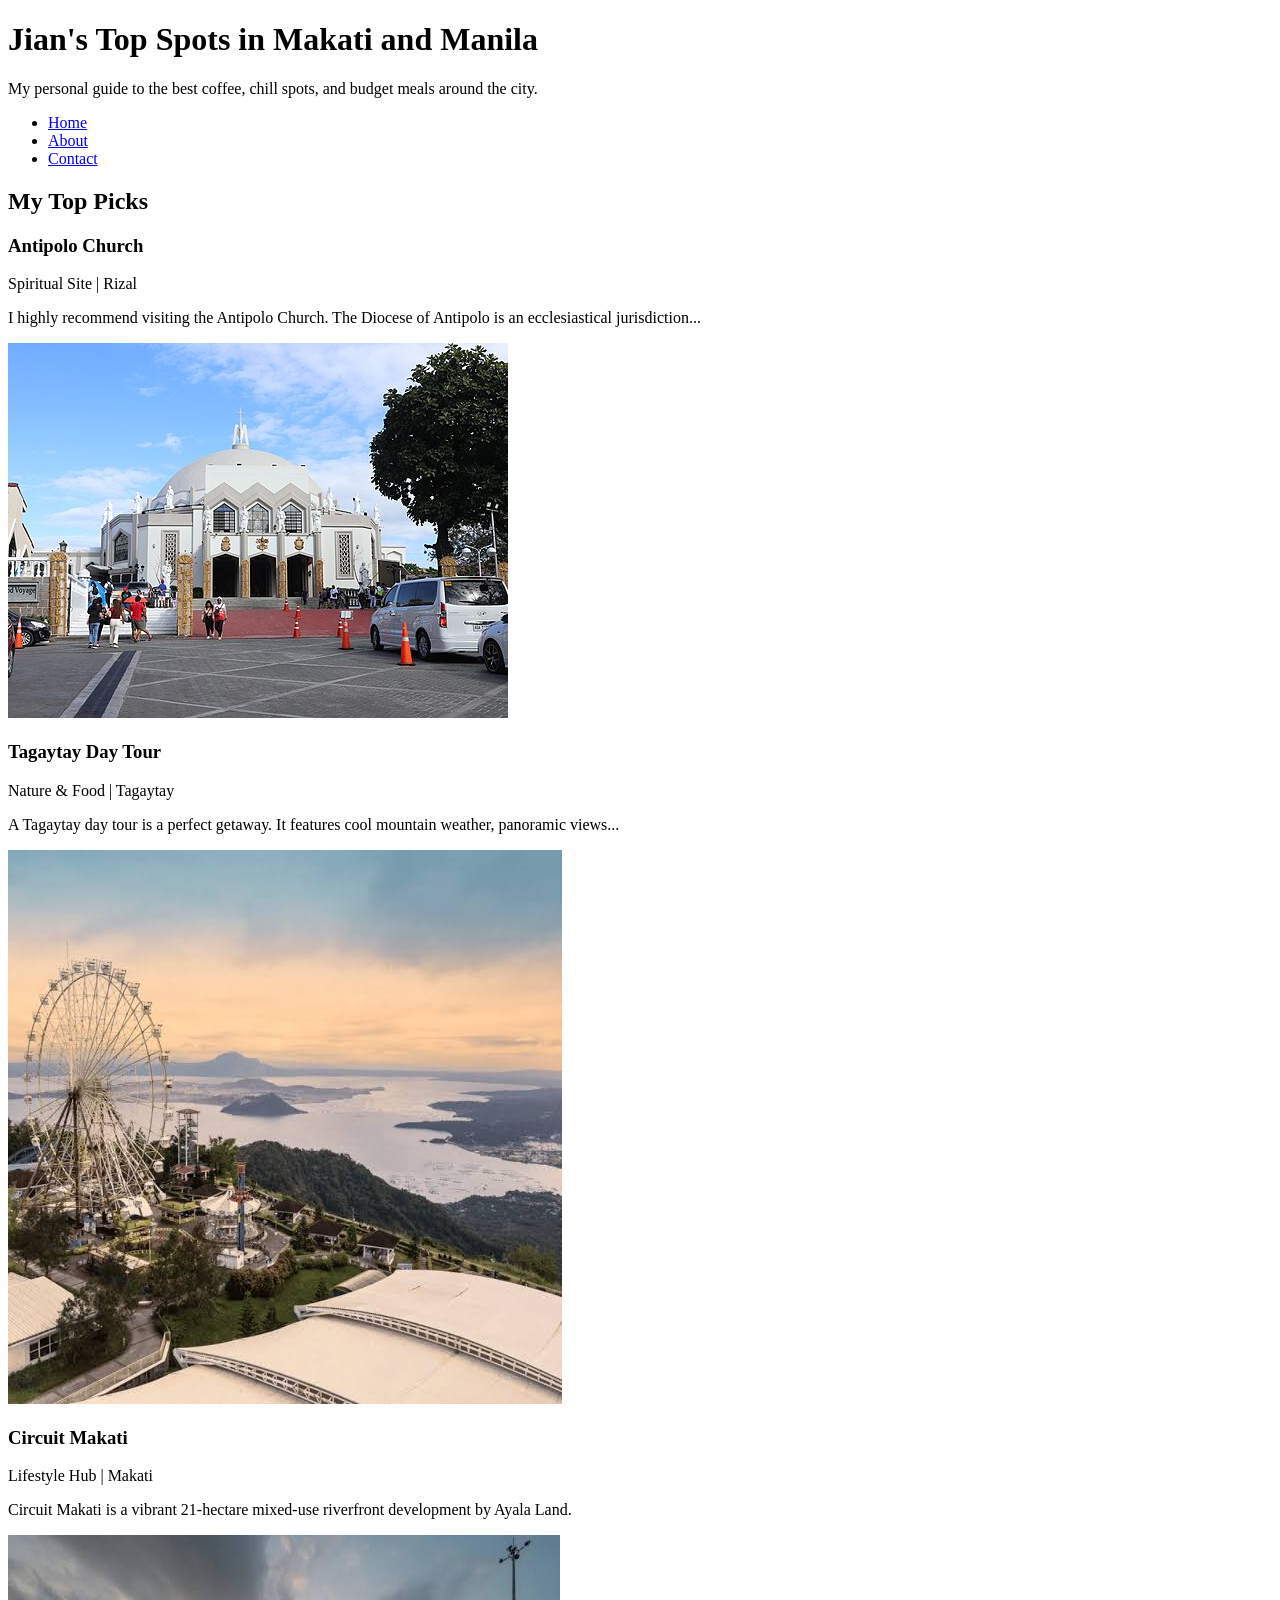
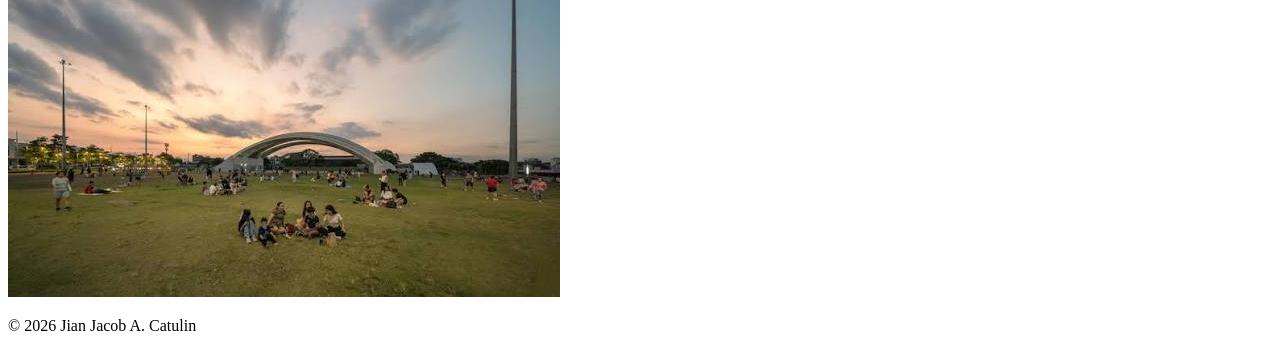
==== index.html @ 9866cf8b "Split guide into multiple pages" ====
<!DOCTYPE html>
<html lang="en">
<head>
    <meta charset="UTF-8">
    <meta name="viewport" content="width=device-width, initial-scale=1.0">
    <title>Jian's City Spots</title>
</head>
<body>

    <header>
        <h1>Jian's Top Spots in Makati and Manila</h1>
        <p>My personal guide to the best coffee, chill spots, and budget meals around the city.</p>
        <nav>
            <ul>
                <li><a href="index.html">Home</a></li>
                <li><a href="about.html">About</a></li>
                <li><a href="contact.html">Contact</a></li>
            </ul>
        </nav>
    </header>

    <main>
        <section>
            <h2>My Top Picks</h2>
            
            <article>
                <h3>Antipolo Church</h3>
                <p>Spiritual Site | Rizal</p>
                <p>I highly recommend visiting the Antipolo Church. The Diocese of Antipolo is an ecclesiastical jurisdiction...</p>
                <img src="antipolo.jpg" alt="The beautiful architecture of Antipolo Church">
            </article>

            <article>
                <h3>Tagaytay Day Tour</h3>
                <p>Nature & Food | Tagaytay</p>
                <p>A Tagaytay day tour is a perfect getaway. It features cool mountain weather, panoramic views...</p>
                <img src="tagaytay.jpg" alt="A panoramic view of Taal Lake in Tagaytay">
            </article>

            <article>
                <h3>Circuit Makati</h3>
                <p>Lifestyle Hub | Makati</p>
                <p>Circuit Makati is a vibrant 21-hectare mixed-use riverfront development by Ayala Land.</p>
                <img src="circuit.jpg" alt="Circuit Makati">
            </article>
        </section>
    </main>

    <footer>
        <p>&copy; 2026 Jian Jacob A. Catulin</p>
    </footer>

</body>
</html>
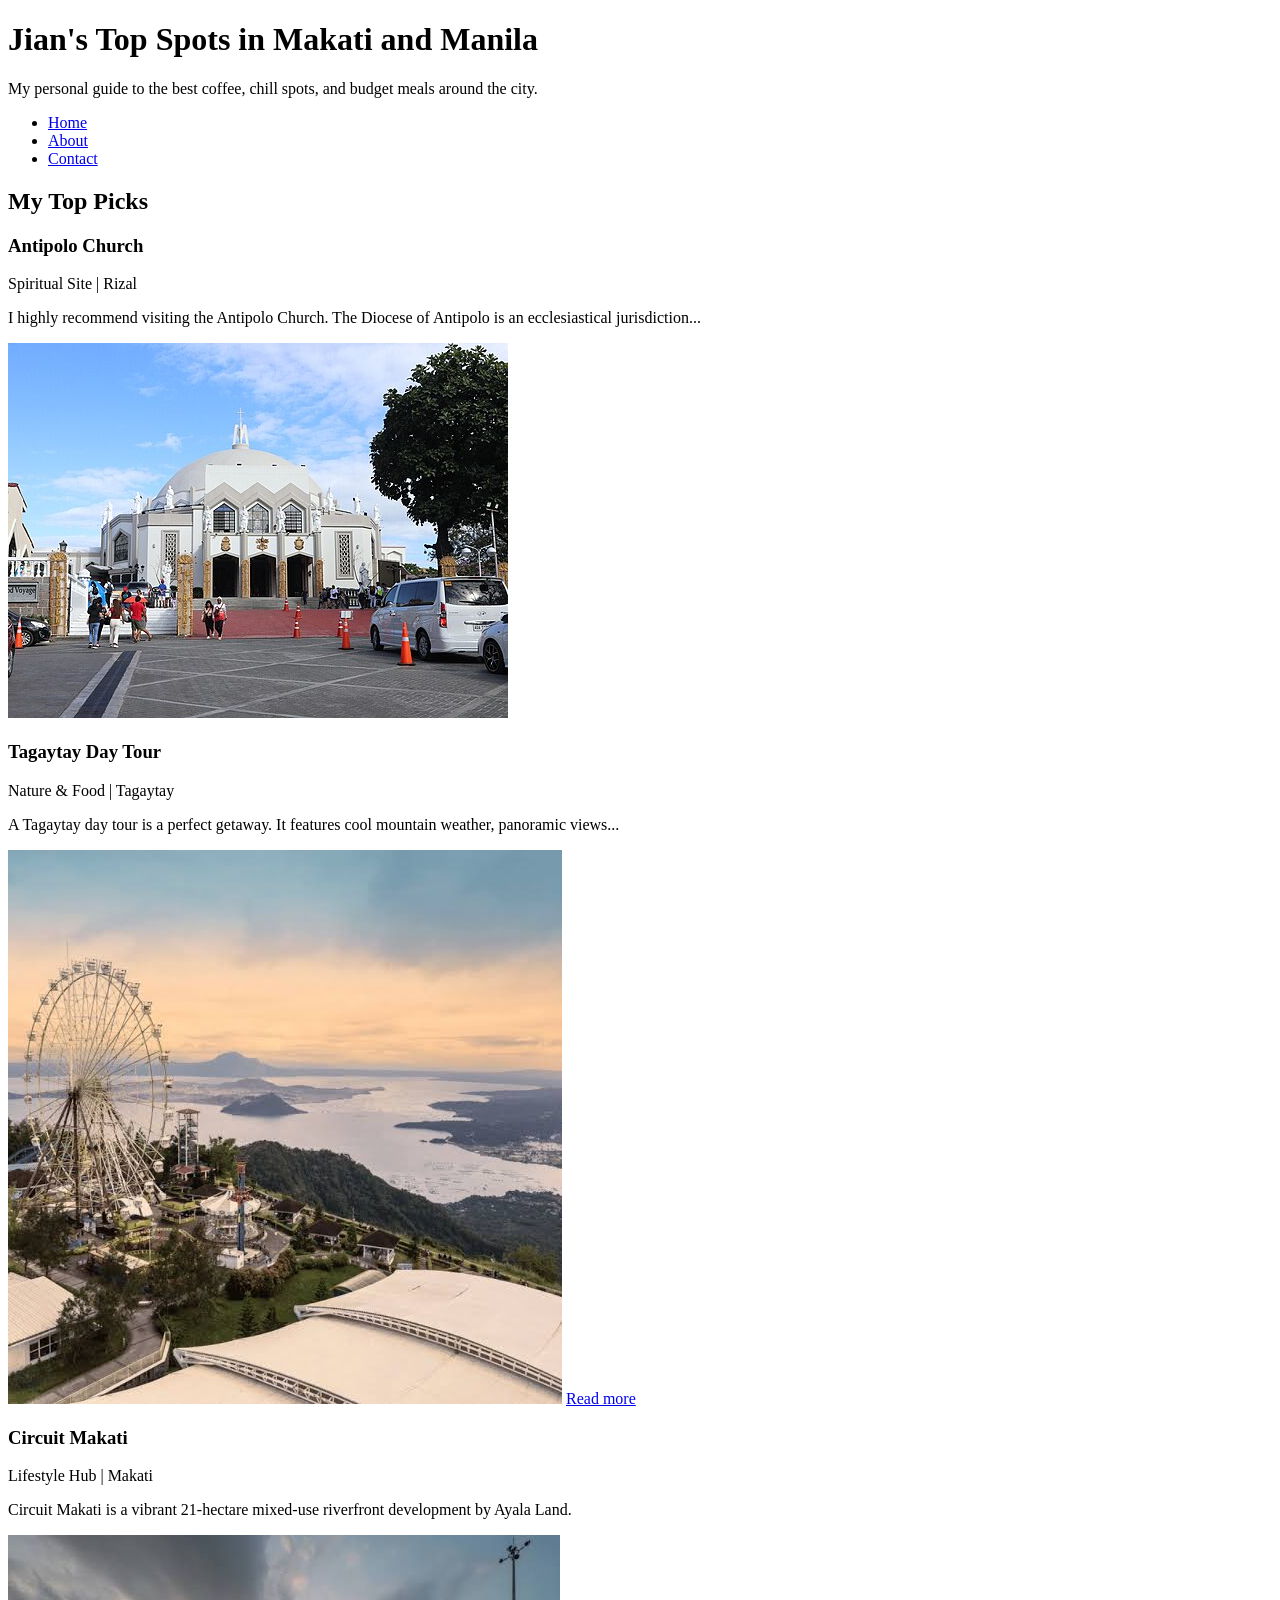
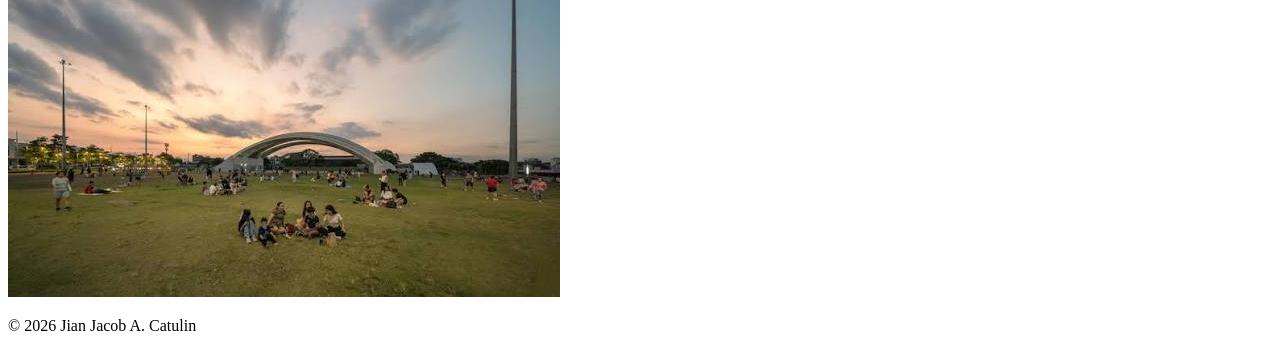
==== commit d6732b7b: "Added Tagaytay detail page" ====
--- a/index.html
+++ b/index.html
@@ -30,12 +30,13 @@
                 <img src="antipolo.jpg" alt="The beautiful architecture of Antipolo Church">
             </article>
 
-            <article>
-                <h3>Tagaytay Day Tour</h3>
-                <p>Nature & Food | Tagaytay</p>
-                <p>A Tagaytay day tour is a perfect getaway. It features cool mountain weather, panoramic views...</p>
-                <img src="tagaytay.jpg" alt="A panoramic view of Taal Lake in Tagaytay">
-            </article>
+           <article>
+    <h3>Tagaytay Day Tour</h3>
+    <p>Nature & Food | Tagaytay</p>
+    <p>A Tagaytay day tour is a perfect getaway. It features cool mountain weather, panoramic views...</p>
+    <img src="tagaytay.jpg" alt="A panoramic view of Taal Lake in Tagaytay">
+    <a href="places/tagaytay-day-tour.html">Read more</a>
+</article>
 
             <article>
                 <h3>Circuit Makati</h3>
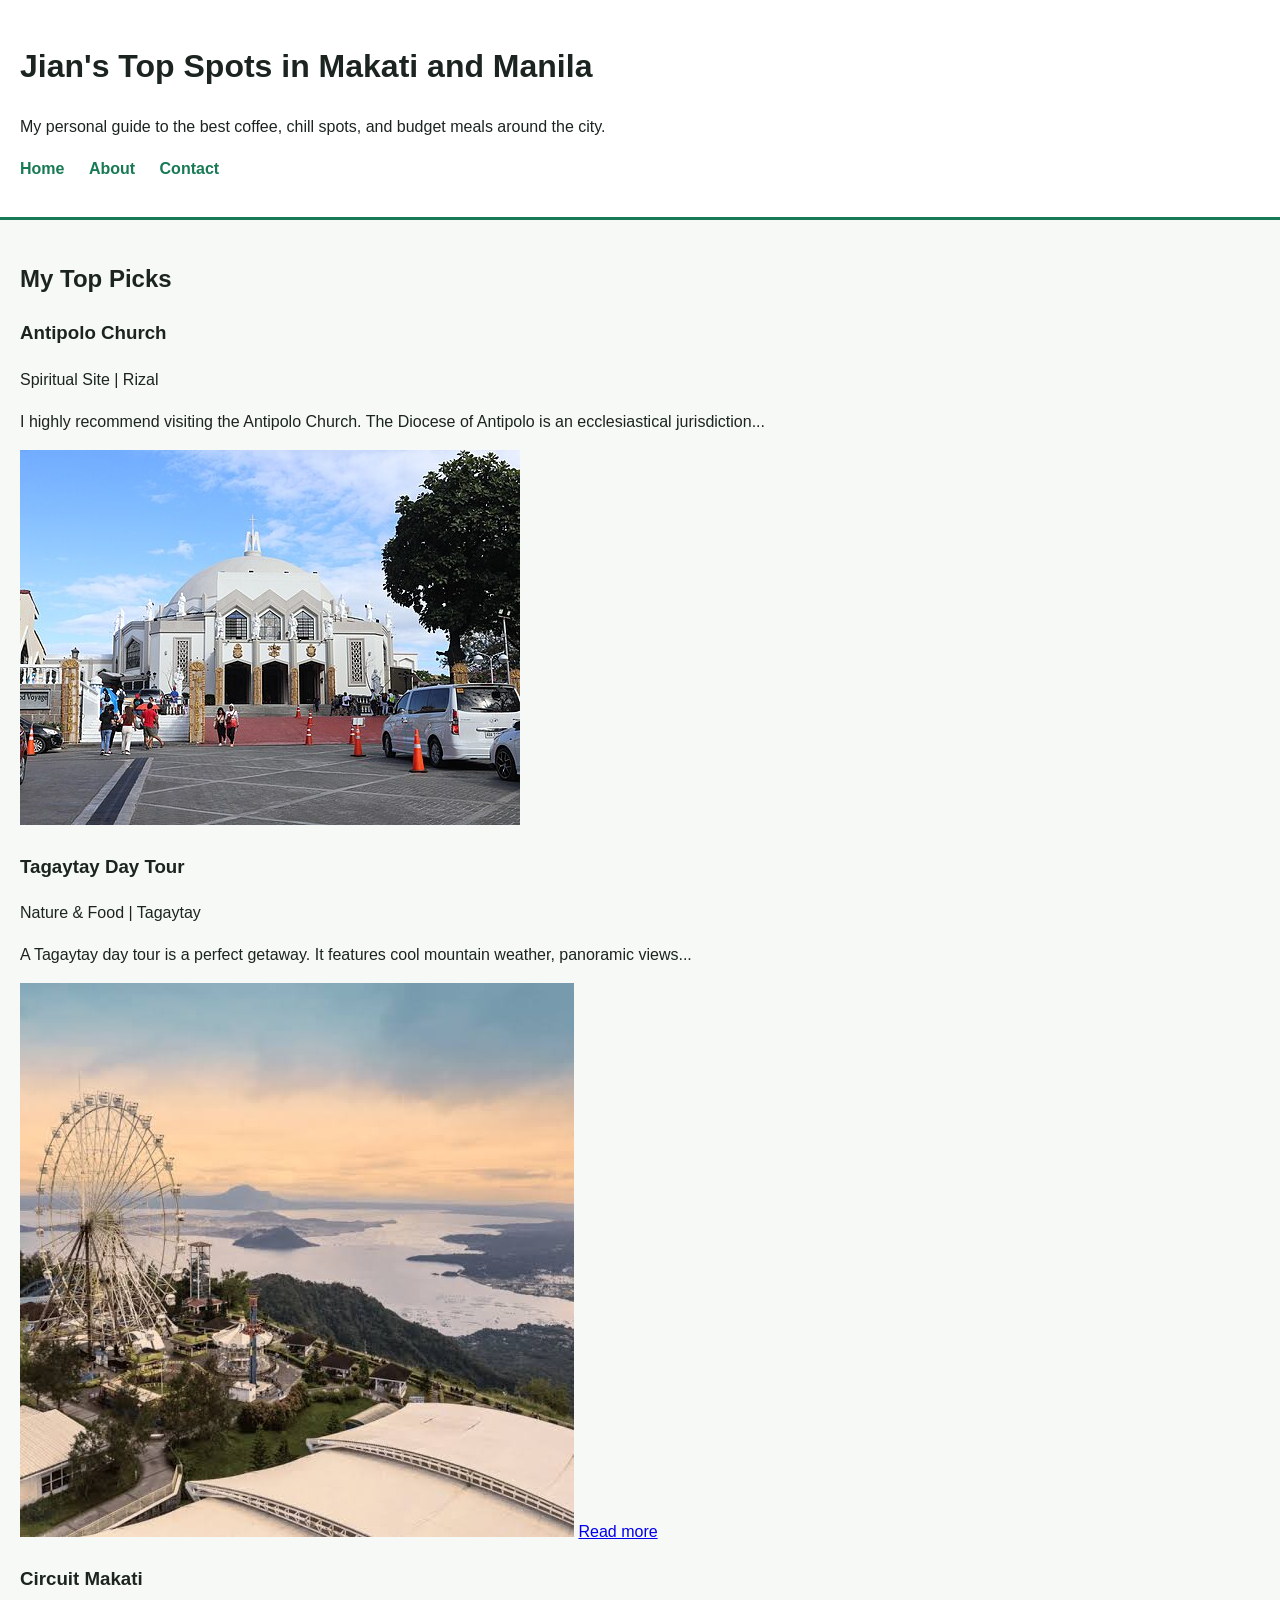
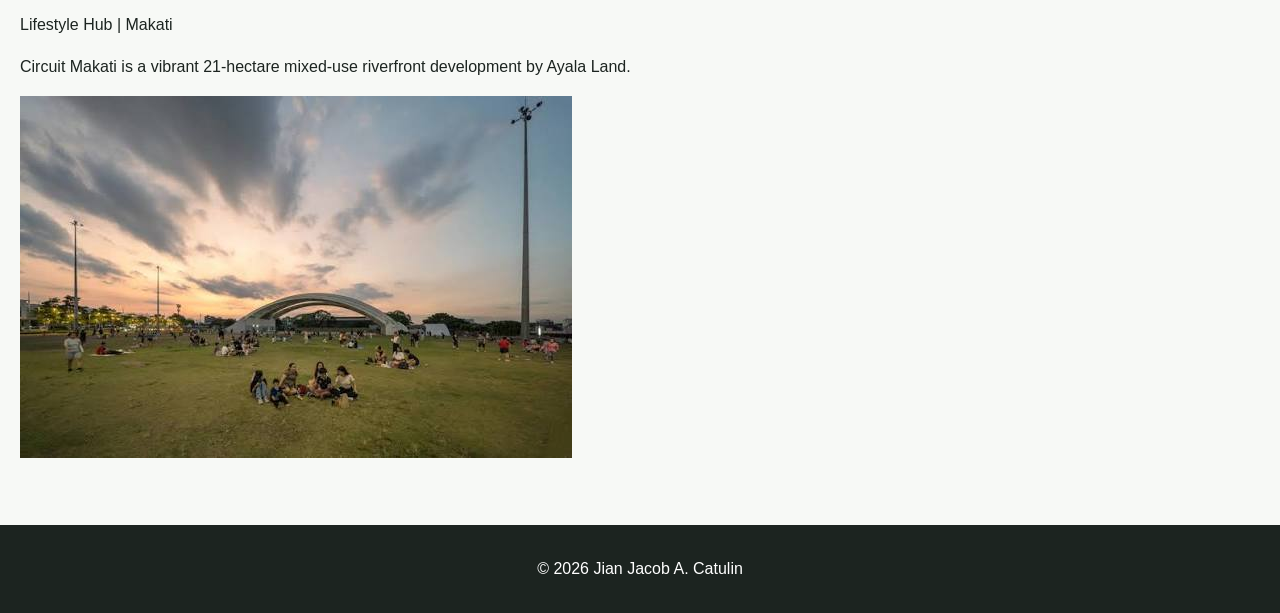
==== commit 8c88a496: "Fixed folder structure and applied main stylesheet" ====
--- a/index.html
+++ b/index.html
@@ -4,6 +4,7 @@
     <meta charset="UTF-8">
     <meta name="viewport" content="width=device-width, initial-scale=1.0">
     <title>Jian's City Spots</title>
+    <link rel="stylesheet" href="style.css">
 </head>
 <body>
 
--- a/style.css
+++ b/style.css
@@ -0,0 +1,69 @@
+:root {
+  --brand: #177A54; 
+  --ink: #1C2420;
+  --muted: #5D665C;
+  --bg-light: #F7F9F6;
+}
+
+
+* {
+  box-sizing: border-box;
+}
+
+body {
+  font-family: 'Segoe UI', Helvetica, Arial, sans-serif;
+  line-height: 1.6;
+  color: var(--ink);
+  background-color: var(--bg-light);
+  margin: 0;
+}
+
+
+header {
+  background-color: #ffffff;
+  padding: 20px;
+  border-bottom: 3px solid var(--brand);
+}
+
+main {
+  padding: 20px;
+}
+
+footer {
+  background-color: var(--ink);
+  color: #ffffff;
+  text-align: center;
+  padding: 15px;
+  margin-top: 40px;
+}
+
+
+nav ul {
+  list-style: none;
+  padding: 0;
+}
+
+nav li {
+  display: inline-block;
+  margin-right: 20px;
+}
+
+nav a {
+  text-decoration: none;
+  color: var(--brand);
+  font-weight: bold;
+}
+
+nav a:hover {
+  color: var(--ink);
+}
+
+
+.place-card {
+  background-color: #ffffff;
+  border: 1px solid var(--muted);
+  border-left: 5px solid var(--brand);
+  padding: 20px;
+  margin-bottom: 20px;
+  border-radius: 8px;
+}
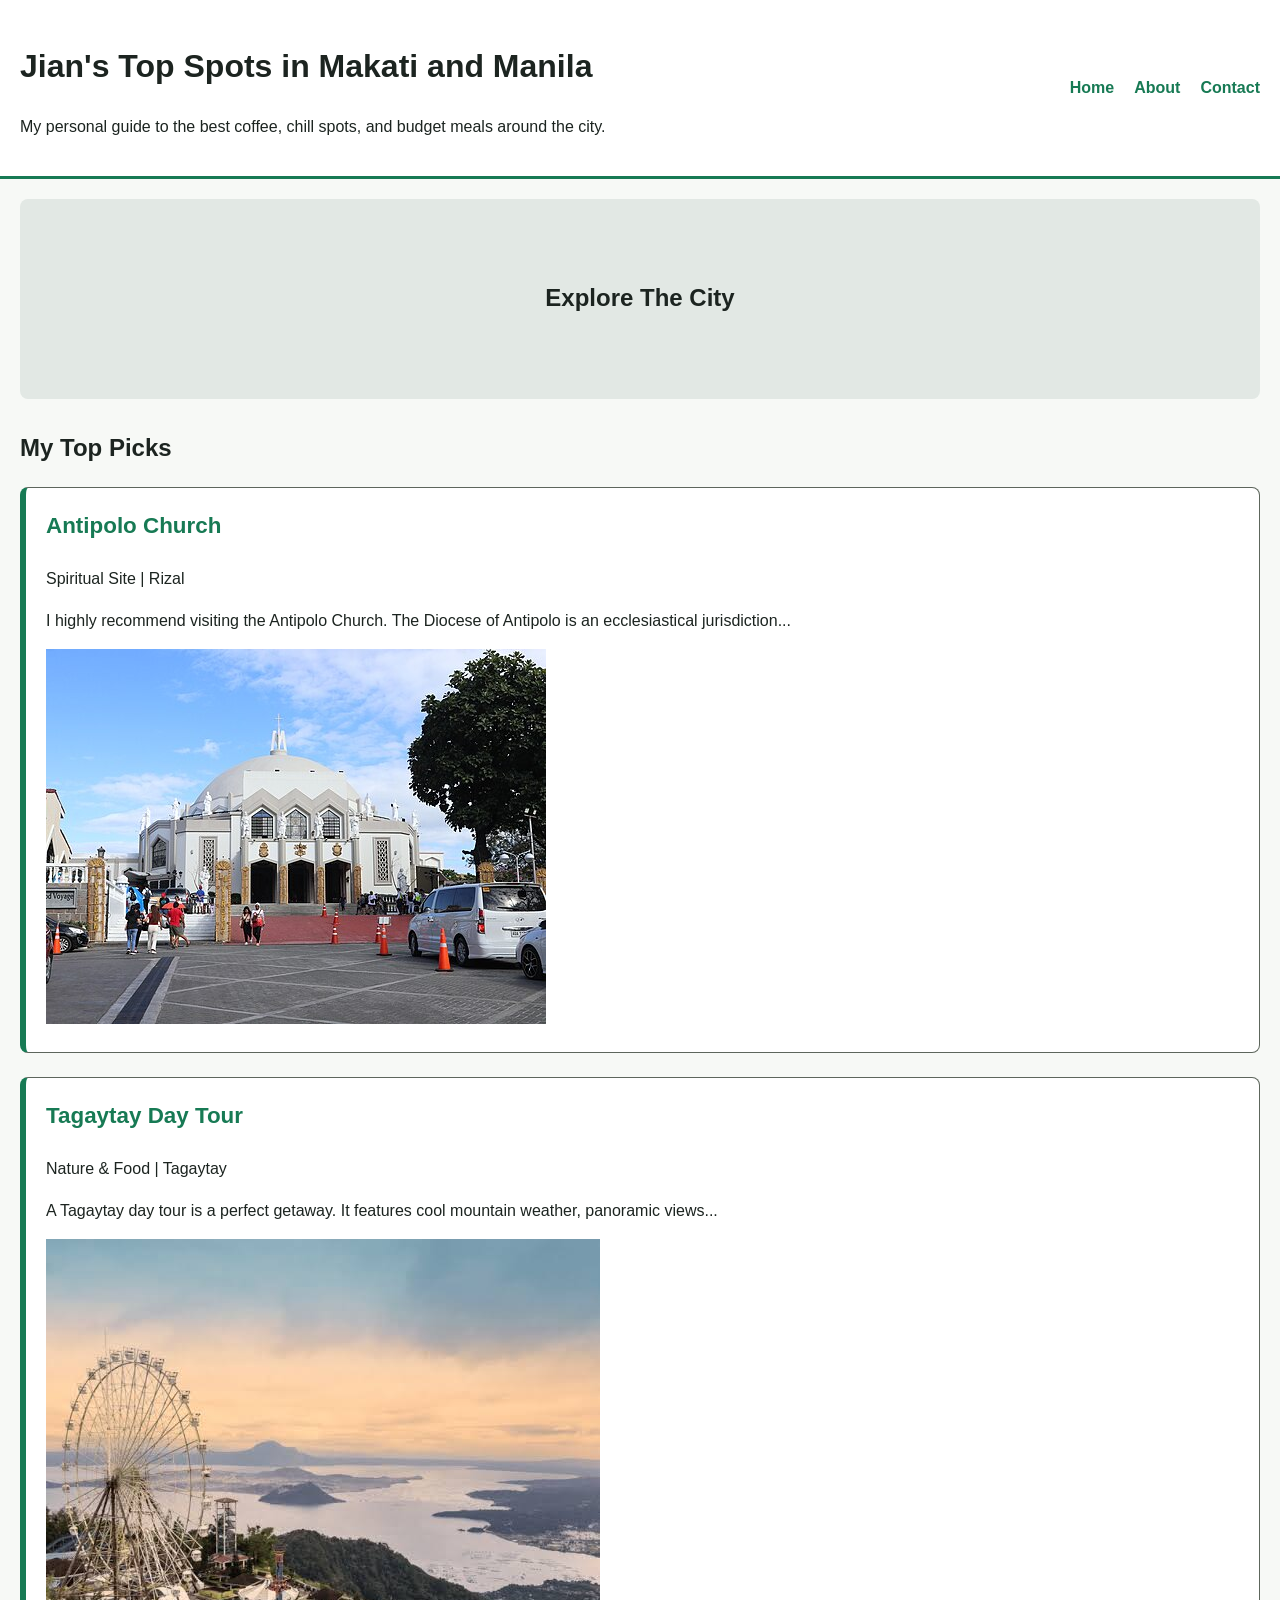
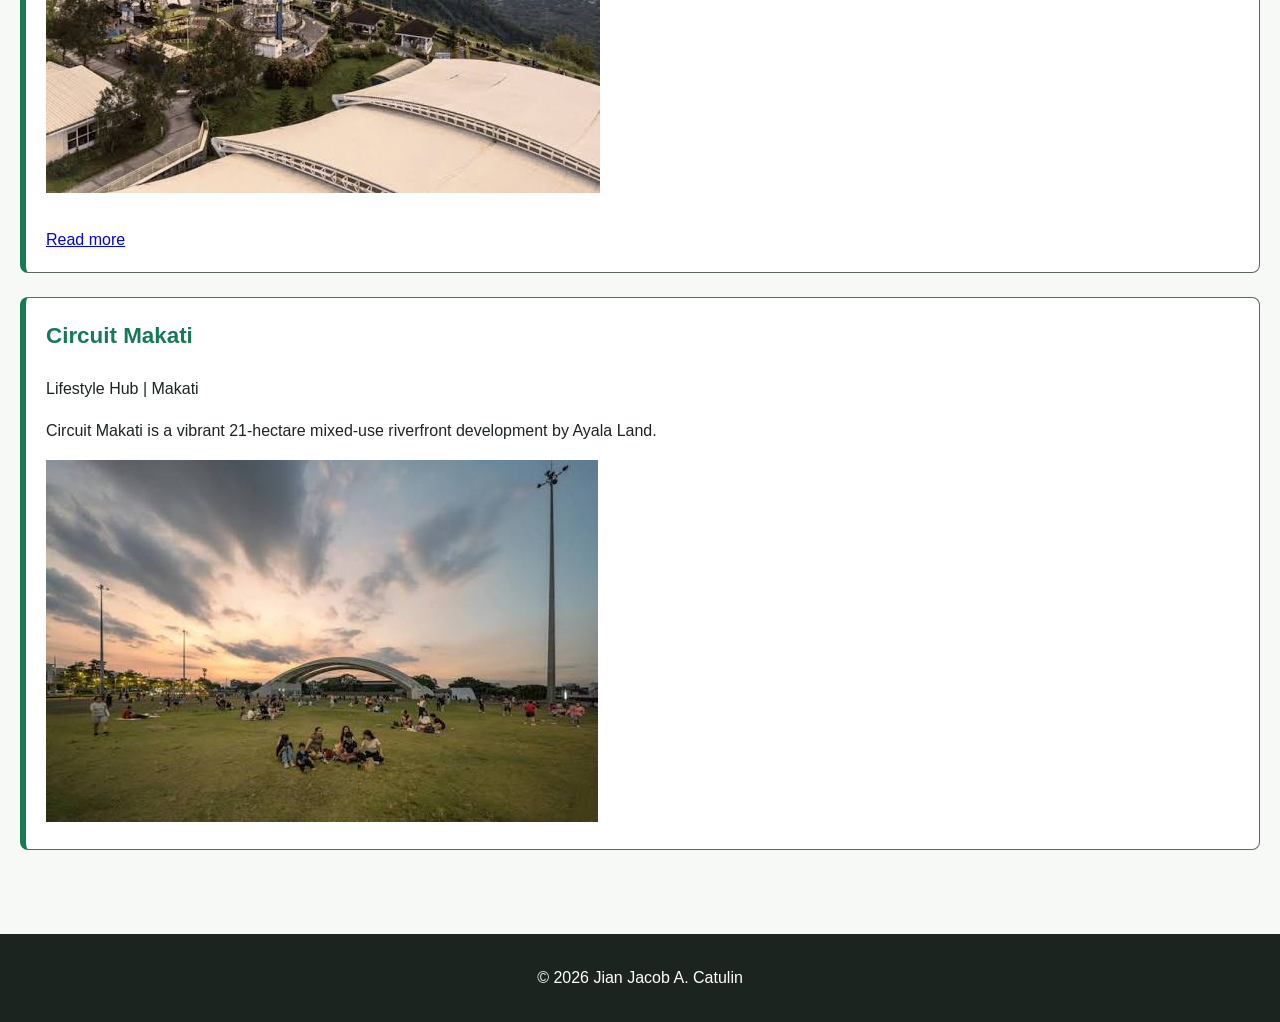
==== commit a8935d25: "Rebuilt header with Flexbox" ====
--- a/index.html
+++ b/index.html
@@ -8,9 +8,16 @@
 </head>
 <body>
 
-    <header>
-        <h1>Jian's Top Spots in Makati and Manila</h1>
-        <p>My personal guide to the best coffee, chill spots, and budget meals around the city.</p>
+  
+    <header class="site-header">
+        
+       
+        <div class="brand">
+            <h1>Jian's Top Spots in Makati and Manila</h1>
+            <p>My personal guide to the best coffee, chill spots, and budget meals around the city.</p>
+        </div>
+        
+    
         <nav>
             <ul>
                 <li><a href="index.html">Home</a></li>
@@ -18,28 +25,37 @@
                 <li><a href="contact.html">Contact</a></li>
             </ul>
         </nav>
+        
     </header>
 
     <main>
+        
+      
+        <div class="centered-banner">
+            <h2>Explore The City</h2>
+        </div>
+
         <section>
             <h2>My Top Picks</h2>
             
-            <article>
+          
+            <article class="place-card">
                 <h3>Antipolo Church</h3>
                 <p>Spiritual Site | Rizal</p>
                 <p>I highly recommend visiting the Antipolo Church. The Diocese of Antipolo is an ecclesiastical jurisdiction...</p>
                 <img src="antipolo.jpg" alt="The beautiful architecture of Antipolo Church">
             </article>
 
-           <article>
-    <h3>Tagaytay Day Tour</h3>
-    <p>Nature & Food | Tagaytay</p>
-    <p>A Tagaytay day tour is a perfect getaway. It features cool mountain weather, panoramic views...</p>
-    <img src="tagaytay.jpg" alt="A panoramic view of Taal Lake in Tagaytay">
-    <a href="places/tagaytay-day-tour.html">Read more</a>
-</article>
+            <article class="place-card">
+                <h3>Tagaytay Day Tour</h3>
+                <p>Nature & Food | Tagaytay</p>
+                <p>A Tagaytay day tour is a perfect getaway. It features cool mountain weather, panoramic views...</p>
+                <img src="tagaytay.jpg" alt="A panoramic view of Taal Lake in Tagaytay">
+                <br><br>
+                <a href="places/tagaytay-day-tour.html">Read more</a>
+            </article>
 
-            <article>
+            <article class="place-card">
                 <h3>Circuit Makati</h3>
                 <p>Lifestyle Hub | Makati</p>
                 <p>Circuit Makati is a vibrant 21-hectare mixed-use riverfront development by Ayala Land.</p>
--- a/style.css
+++ b/style.css
@@ -4,7 +4,6 @@
   --muted: #5D665C;
   --bg-light: #F7F9F6;
 }
-
 
 * {
   box-sizing: border-box;
@@ -19,10 +18,13 @@
 }
 
 
-header {
+.site-header {
   background-color: #ffffff;
   padding: 20px;
   border-bottom: 3px solid var(--brand);
+  display: flex;
+  justify-content: space-between;
+  align-items: center;
 }
 
 main {
@@ -41,11 +43,12 @@
 nav ul {
   list-style: none;
   padding: 0;
+  display: flex;
+  gap: 20px; 
 }
 
+
 nav li {
-  display: inline-block;
-  margin-right: 20px;
 }
 
 nav a {
@@ -59,11 +62,78 @@
 }
 
 
+.centered-banner {
+  display: flex;
+  justify-content: center;
+  align-items: center;
+  height: 200px;
+  background-color: #e2e8e4;
+  margin-bottom: 30px;
+  border-radius: 8px;
+}
+
+
 .place-card {
   background-color: #ffffff;
+  border-radius: 8px;
   border: 1px solid var(--muted);
-  border-left: 5px solid var(--brand);
+  border-left: 6px solid var(--brand);
+  padding: 20px; 
+  margin-bottom: 24px;
+}
+
+.place-card h3 {
+  font-size: 1.4rem;
+  color: var(--brand);
+  margin-top: 0;
+}
+
+/*  Contact Form  */
+fieldset {
   padding: 20px;
-  margin-bottom: 20px;
   border-radius: 8px;
+  border: 1px solid var(--muted);
+  background-color: #ffffff;
+}
+
+legend {
+  color: var(--brand);
+  font-weight: bold;
+  font-size: 1.2rem;
+  padding: 0 8px;
+}
+
+input,
+textarea,
+select {
+  padding: 12px;
+  border: 1px solid var(--muted);
+  border-radius: 4px;
+  width: 100%;
+  max-width: 450px;
+  font-family: inherit;
+  font-size: 1rem;
+}
+
+button[type="submit"] {
+  background-color: var(--brand);
+  color: #ffffff;
+  padding: 12px 24px;
+  border: none;
+  border-radius: 4px;
+  cursor: pointer;
+  font-weight: bold;
+  font-size: 1rem;
+  margin-top: 16px;
+}
+
+button[type="submit"]:hover {
+  background-color: var(--ink);
+}
+
+input:focus,
+textarea:focus,
+select:focus {
+  outline: 3px solid var(--brand);
+  outline-offset: 2px;
 }
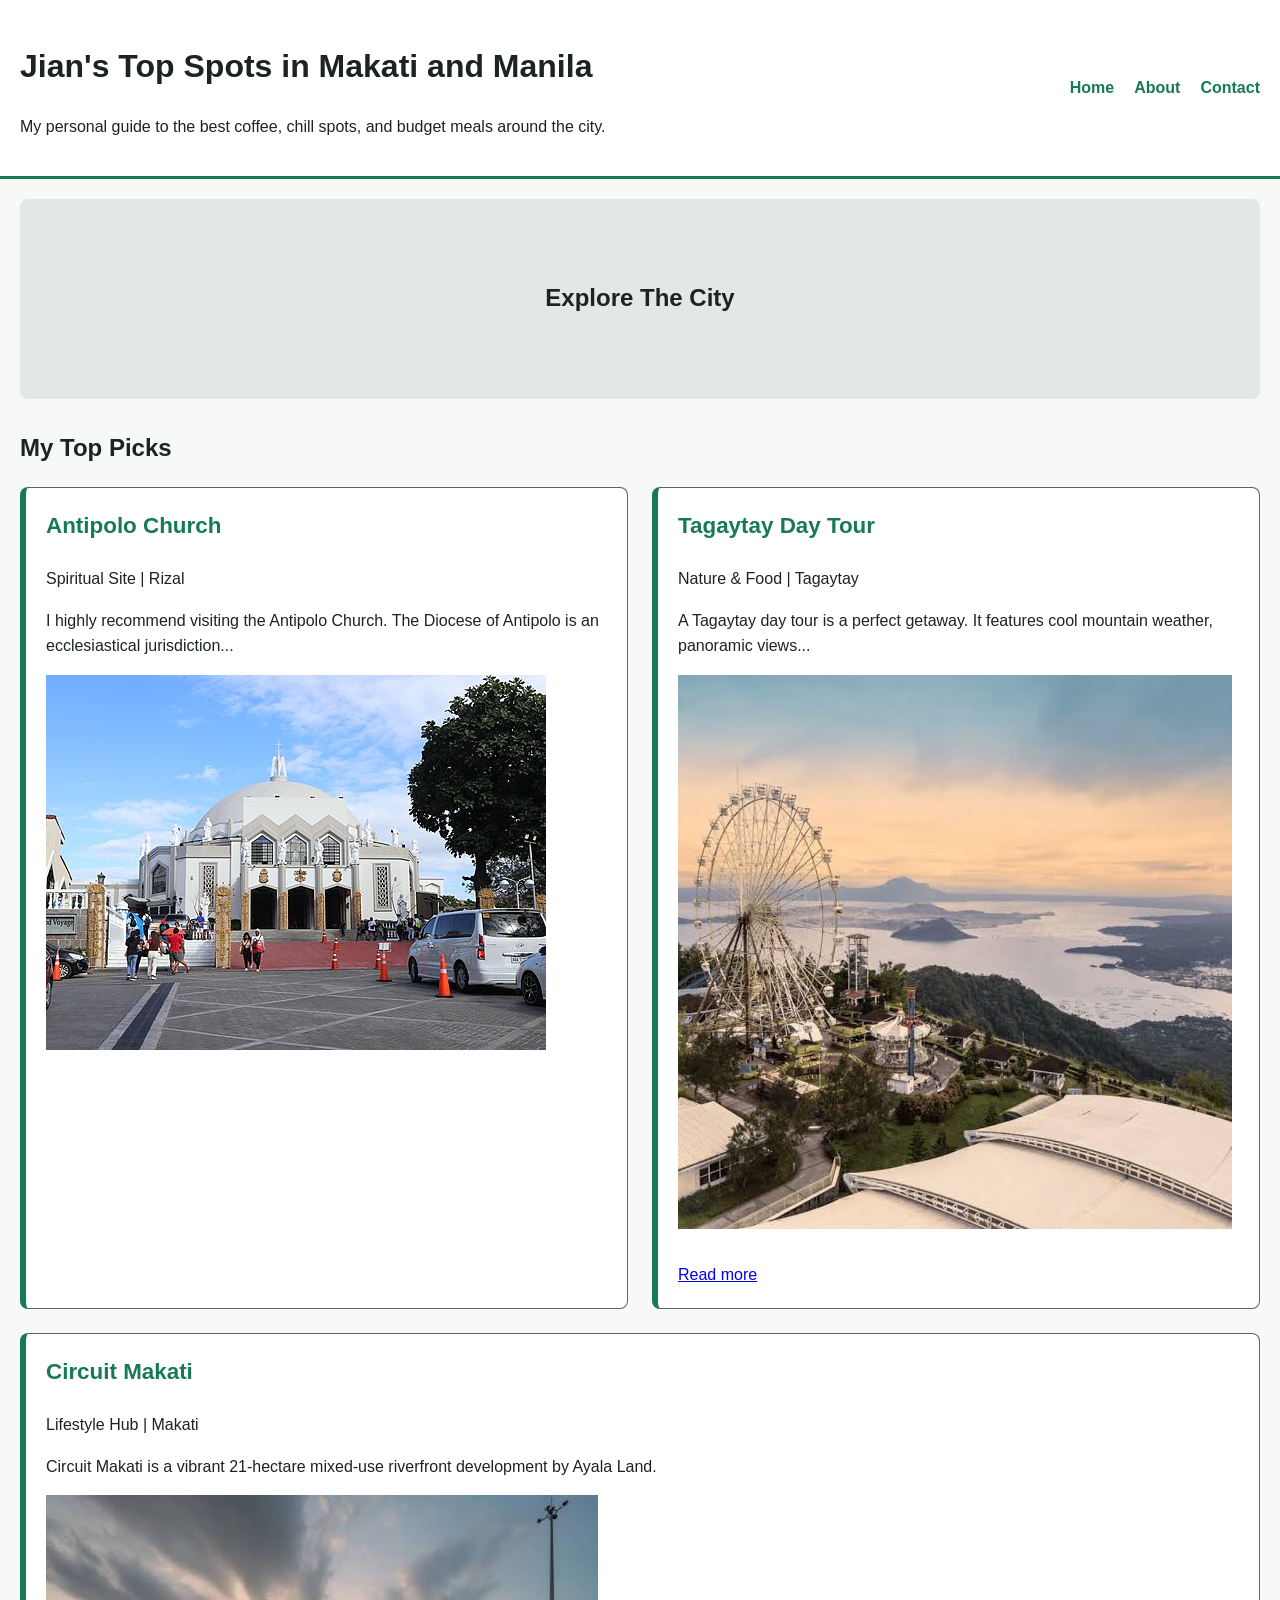
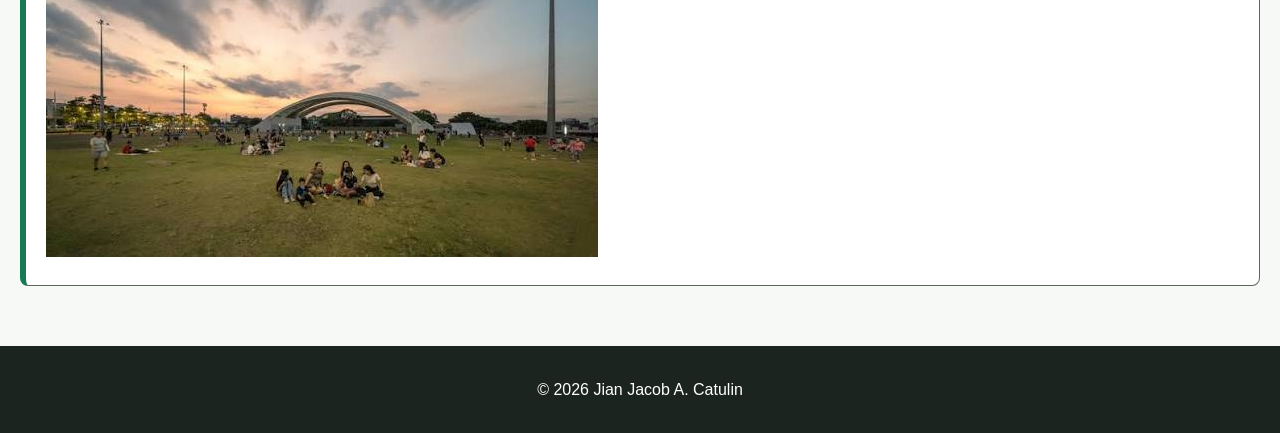
==== commit c0076f90: "Restored HTML structure and applied responsive flexbox grid" ====
--- a/index.html
+++ b/index.html
@@ -8,16 +8,12 @@
 </head>
 <body>
 
-  
     <header class="site-header">
-        
-       
         <div class="brand">
             <h1>Jian's Top Spots in Makati and Manila</h1>
             <p>My personal guide to the best coffee, chill spots, and budget meals around the city.</p>
         </div>
         
-    
         <nav>
             <ul>
                 <li><a href="index.html">Home</a></li>
@@ -25,12 +21,9 @@
                 <li><a href="contact.html">Contact</a></li>
             </ul>
         </nav>
-        
     </header>
 
     <main>
-        
-      
         <div class="centered-banner">
             <h2>Explore The City</h2>
         </div>
@@ -38,29 +31,34 @@
         <section>
             <h2>My Top Picks</h2>
             
+    
+            <div class="place-grid">
+                
+                <article class="place-card">
+                    <h3>Antipolo Church</h3>
+                    <p>Spiritual Site | Rizal</p>
+                    <p>I highly recommend visiting the Antipolo Church. The Diocese of Antipolo is an ecclesiastical jurisdiction...</p>
+                    <img src="antipolo.jpg" alt="The beautiful architecture of Antipolo Church">
+                </article>
+
+                <article class="place-card">
+                    <h3>Tagaytay Day Tour</h3>
+                    <p>Nature & Food | Tagaytay</p>
+                    <p>A Tagaytay day tour is a perfect getaway. It features cool mountain weather, panoramic views...</p>
+                    <img src="tagaytay.jpg" alt="A panoramic view of Taal Lake in Tagaytay">
+                    <br><br>
+                    <a href="places/tagaytay-day-tour.html">Read more</a>
+                </article>
+
+                <article class="place-card">
+                    <h3>Circuit Makati</h3>
+                    <p>Lifestyle Hub | Makati</p>
+                    <p>Circuit Makati is a vibrant 21-hectare mixed-use riverfront development by Ayala Land.</p>
+                    <img src="circuit.jpg" alt="Circuit Makati">
+                </article>
+                
           
-            <article class="place-card">
-                <h3>Antipolo Church</h3>
-                <p>Spiritual Site | Rizal</p>
-                <p>I highly recommend visiting the Antipolo Church. The Diocese of Antipolo is an ecclesiastical jurisdiction...</p>
-                <img src="antipolo.jpg" alt="The beautiful architecture of Antipolo Church">
-            </article>
-
-            <article class="place-card">
-                <h3>Tagaytay Day Tour</h3>
-                <p>Nature & Food | Tagaytay</p>
-                <p>A Tagaytay day tour is a perfect getaway. It features cool mountain weather, panoramic views...</p>
-                <img src="tagaytay.jpg" alt="A panoramic view of Taal Lake in Tagaytay">
-                <br><br>
-                <a href="places/tagaytay-day-tour.html">Read more</a>
-            </article>
-
-            <article class="place-card">
-                <h3>Circuit Makati</h3>
-                <p>Lifestyle Hub | Makati</p>
-                <p>Circuit Makati is a vibrant 21-hectare mixed-use riverfront development by Ayala Land.</p>
-                <img src="circuit.jpg" alt="Circuit Makati">
-            </article>
+            </div>
         </section>
     </main>
 
--- a/style.css
+++ b/style.css
@@ -44,11 +44,7 @@
   list-style: none;
   padding: 0;
   display: flex;
-  gap: 20px; 
-}
-
-
-nav li {
+  gap: 20px;
 }
 
 nav a {
@@ -73,13 +69,19 @@
 }
 
 
+.place-grid {
+  display: flex;
+  flex-wrap: wrap;
+  gap: 24px;
+}
+
 .place-card {
   background-color: #ffffff;
   border-radius: 8px;
   border: 1px solid var(--muted);
   border-left: 6px solid var(--brand);
   padding: 20px; 
-  margin-bottom: 24px;
+  flex: 1 1 240px; 
 }
 
 .place-card h3 {
@@ -88,7 +90,7 @@
   margin-top: 0;
 }
 
-/*  Contact Form  */
+
 fieldset {
   padding: 20px;
   border-radius: 8px;
@@ -103,9 +105,7 @@
   padding: 0 8px;
 }
 
-input,
-textarea,
-select {
+input, textarea, select {
   padding: 12px;
   border: 1px solid var(--muted);
   border-radius: 4px;
@@ -131,9 +131,7 @@
   background-color: var(--ink);
 }
 
-input:focus,
-textarea:focus,
-select:focus {
+input:focus, textarea:focus, select:focus {
   outline: 3px solid var(--brand);
   outline-offset: 2px;
 }
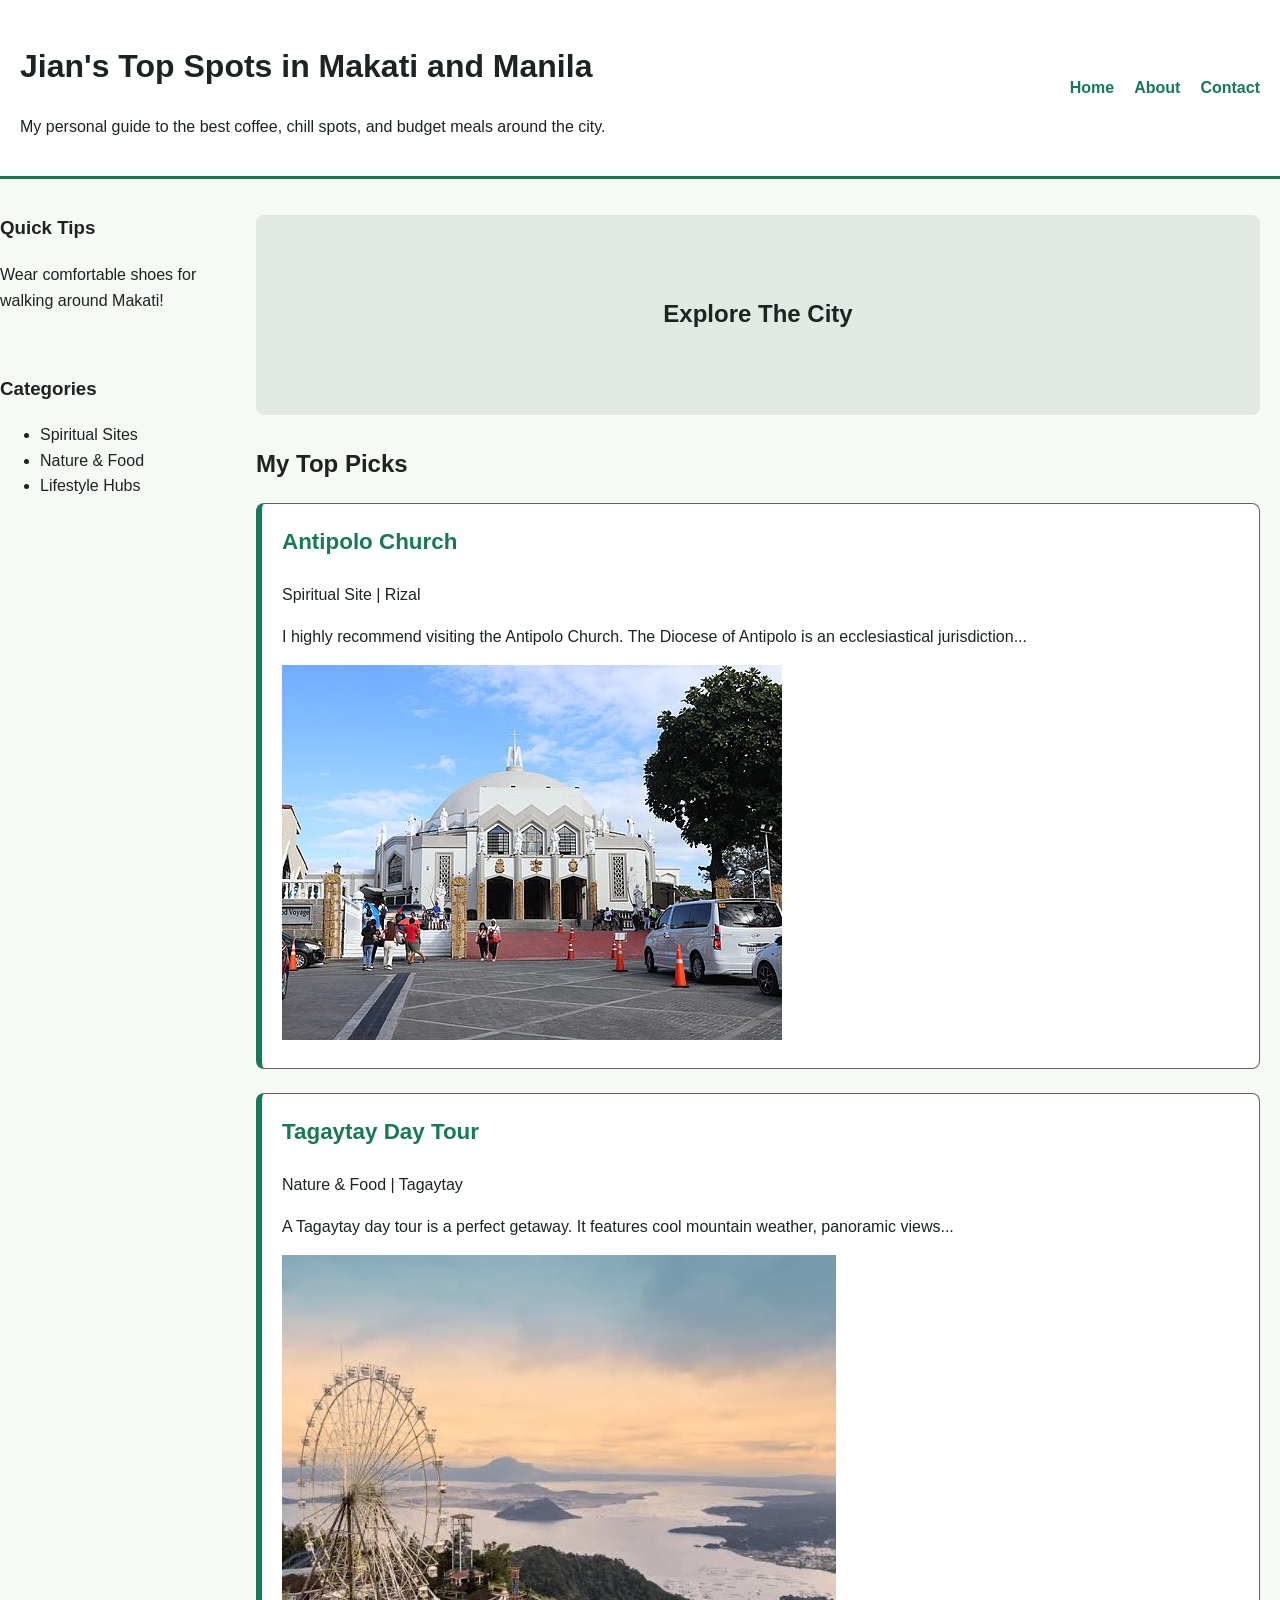
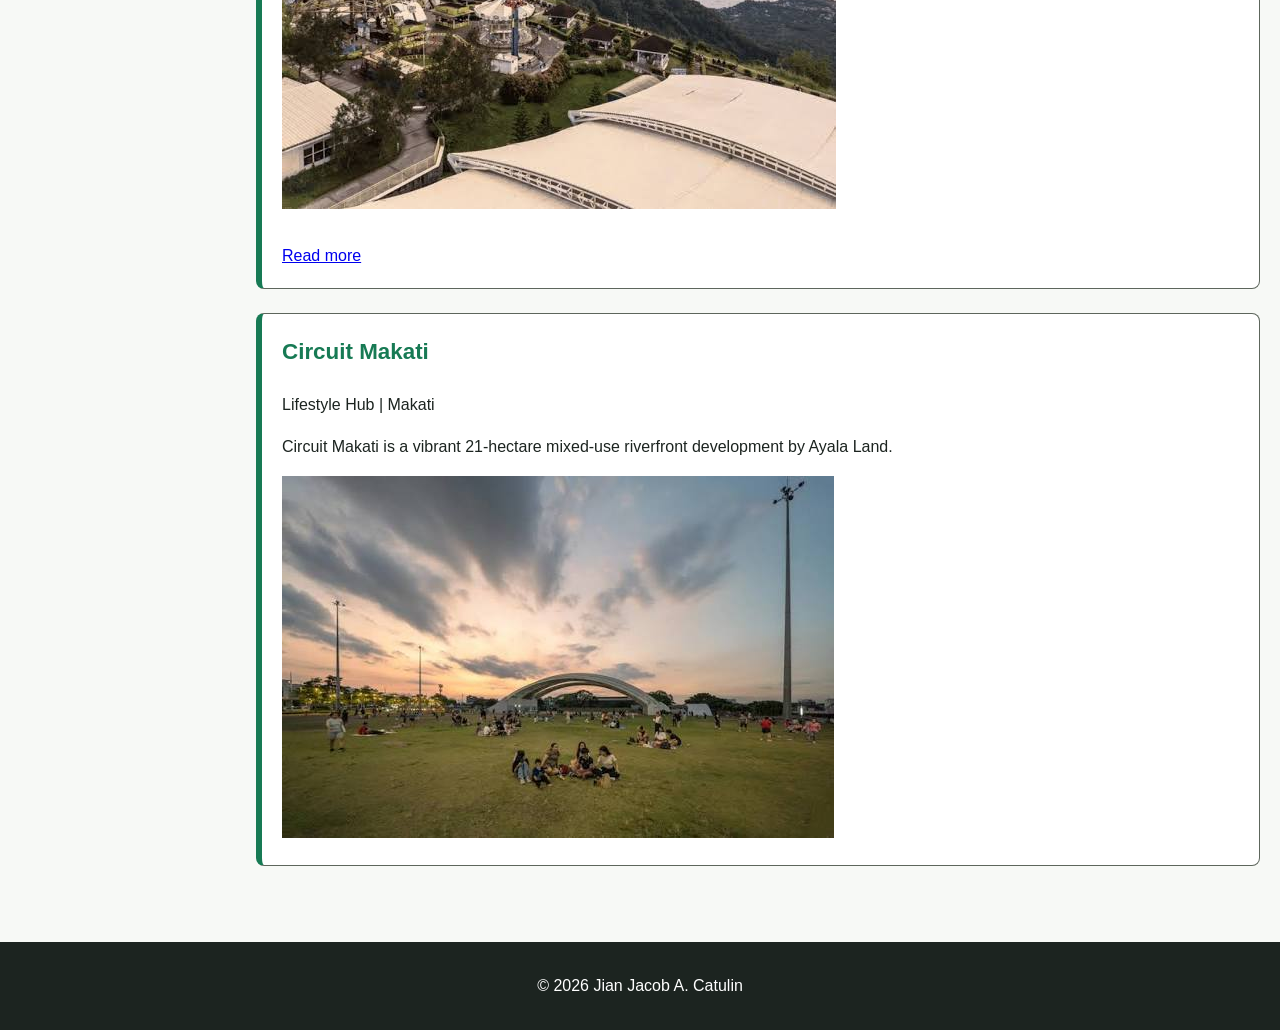
==== commit 4dd179f7: "Added grid layout and sidebar to Guide project" ====
--- a/index.html
+++ b/index.html
@@ -8,63 +8,81 @@
 </head>
 <body>
 
-    <header class="site-header">
-        <div class="brand">
-            <h1>Jian's Top Spots in Makati and Manila</h1>
-            <p>My personal guide to the best coffee, chill spots, and budget meals around the city.</p>
-        </div>
+    <div class="page">
+
+        <header class="site-header">
+            <div class="brand">
+                <h1>Jian's Top Spots in Makati and Manila</h1>
+                <p>My personal guide to the best coffee, chill spots, and budget meals around the city.</p>
+            </div>
+            
+            <nav>
+                <ul>
+                    <li><a href="index.html">Home</a></li>
+                    <li><a href="about.html">About</a></li>
+                    <li><a href="contact.html">Contact</a></li>
+                </ul>
+            </nav>
+        </header>
+
+   
+        <aside>
+            <h3>Quick Tips</h3>
+            <p>Wear comfortable shoes for walking around Makati!</p>
+            <br>
+            <h3>Categories</h3>
+            <ul>
+                <li>Spiritual Sites</li>
+                <li>Nature & Food</li>
+                <li>Lifestyle Hubs</li>
+            </ul>
+        </aside>
+
+        <main>
+            <div class="centered-banner">
+                <h2>Explore The City</h2>
+            </div>
+
+            <section>
+                <h2>My Top Picks</h2>
+                
         
-        <nav>
-            <ul>
-                <li><a href="index.html">Home</a></li>
-                <li><a href="about.html">About</a></li>
-                <li><a href="contact.html">Contact</a></li>
-            </ul>
-        </nav>
-    </header>
+                <div class="place-grid">
+                    
+                    <article class="place-card">
+                        <h3>Antipolo Church</h3>
+                        <p>Spiritual Site | Rizal</p>
+                        <p>I highly recommend visiting the Antipolo Church. The Diocese of Antipolo is an ecclesiastical jurisdiction...</p>
+                        <img src="antipolo.jpg" alt="The beautiful architecture of Antipolo Church">
+                    </article>
 
-    <main>
-        <div class="centered-banner">
-            <h2>Explore The City</h2>
-        </div>
+                    <article class="place-card">
+                        <h3>Tagaytay Day Tour</h3>
+                        <p>Nature & Food | Tagaytay</p>
+                        <p>A Tagaytay day tour is a perfect getaway. It features cool mountain weather, panoramic views...</p>
+                        <img src="tagaytay.jpg" alt="A panoramic view of Taal Lake in Tagaytay">
+                        <br><br>
+                        <a href="places/tagaytay-day-tour.html">Read more</a>
+                    </article>
 
-        <section>
-            <h2>My Top Picks</h2>
-            
-    
-            <div class="place-grid">
-                
-                <article class="place-card">
-                    <h3>Antipolo Church</h3>
-                    <p>Spiritual Site | Rizal</p>
-                    <p>I highly recommend visiting the Antipolo Church. The Diocese of Antipolo is an ecclesiastical jurisdiction...</p>
-                    <img src="antipolo.jpg" alt="The beautiful architecture of Antipolo Church">
-                </article>
+                    <article class="place-card">
+                        <h3>Circuit Makati</h3>
+                        <p>Lifestyle Hub | Makati</p>
+                        <p>Circuit Makati is a vibrant 21-hectare mixed-use riverfront development by Ayala Land.</p>
+                        <img src="circuit.jpg" alt="Circuit Makati">
+                    </article>
+                    
+              
+                </div>
+            </section>
+        </main>
 
-                <article class="place-card">
-                    <h3>Tagaytay Day Tour</h3>
-                    <p>Nature & Food | Tagaytay</p>
-                    <p>A Tagaytay day tour is a perfect getaway. It features cool mountain weather, panoramic views...</p>
-                    <img src="tagaytay.jpg" alt="A panoramic view of Taal Lake in Tagaytay">
-                    <br><br>
-                    <a href="places/tagaytay-day-tour.html">Read more</a>
-                </article>
+        <footer>
+            <p>&copy; 2026 Jian Jacob A. Catulin</p>
+        </footer>
 
-                <article class="place-card">
-                    <h3>Circuit Makati</h3>
-                    <p>Lifestyle Hub | Makati</p>
-                    <p>Circuit Makati is a vibrant 21-hectare mixed-use riverfront development by Ayala Land.</p>
-                    <img src="circuit.jpg" alt="Circuit Makati">
-                </article>
-                
-          
-            </div>
-        </section>
-    </main>
-
-    <footer>
-        <p>&copy; 2026 Jian Jacob A. Catulin</p>
-    </footer>
+ 
+    </div>
 
 </body>
 </html>
--- a/style.css
+++ b/style.css
@@ -134,4 +134,19 @@
 input:focus, textarea:focus, select:focus {
   outline: 3px solid var(--brand);
   outline-offset: 2px;
-}+}
+
+.page {
+  display: grid;
+  grid-template-columns: 220px 1fr;
+  grid-template-areas:
+    "masthead masthead"
+    "side     main"
+    "foot     foot";
+  gap: 16px;
+}
+
+header { grid-area: masthead; }
+aside  { grid-area: side; }
+main   { grid-area: main; }
+footer { grid-area: foot; }
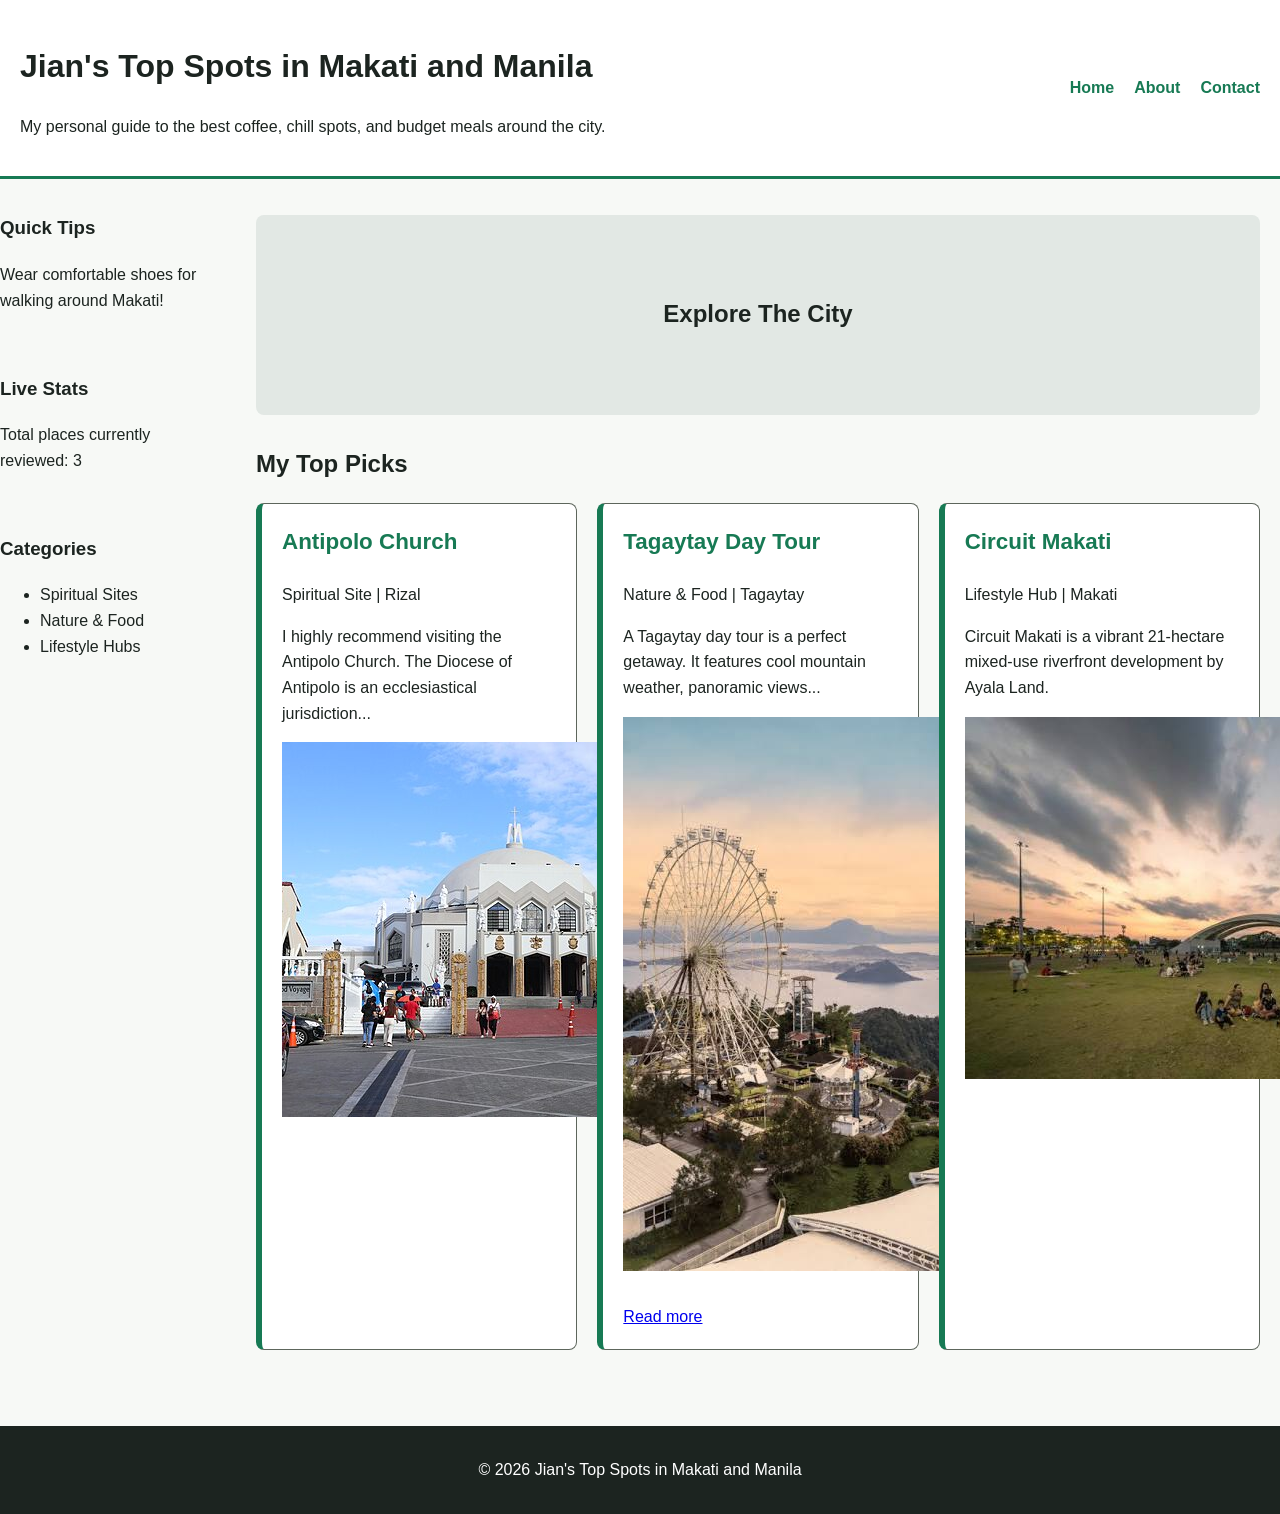
==== commit 54f66f10: "Added interactive JavaScript layer" ====
--- a/index.html
+++ b/index.html
@@ -3,7 +3,8 @@
 <head>
     <meta charset="UTF-8">
     <meta name="viewport" content="width=device-width, initial-scale=1.0">
-    <title>Jian's City Spots</title>
+
+    <title id="guide-title">Jian's City Spots</title>
     <link rel="stylesheet" href="style.css">
 </head>
 <body>
@@ -12,7 +13,8 @@
 
         <header class="site-header">
             <div class="brand">
-                <h1>Jian's Top Spots in Makati and Manila</h1>
+            
+                <h1 id="page-heading">Jian's Top Spots in Makati and Manila</h1>
                 <p>My personal guide to the best coffee, chill spots, and budget meals around the city.</p>
             </div>
             
@@ -25,11 +27,16 @@
             </nav>
         </header>
 
-   
         <aside>
             <h3>Quick Tips</h3>
             <p>Wear comfortable shoes for walking around Makati!</p>
             <br>
+            
+          
+            <h3>Live Stats</h3>
+            <p id="computed-stats"></p>
+            <br>
+
             <h3>Categories</h3>
             <ul>
                 <li>Spiritual Sites</li>
@@ -46,7 +53,6 @@
             <section>
                 <h2>My Top Picks</h2>
                 
-        
                 <div class="place-grid">
                     
                     <article class="place-card">
@@ -72,17 +78,19 @@
                         <img src="circuit.jpg" alt="Circuit Makati">
                     </article>
                     
-              
                 </div>
             </section>
         </main>
 
         <footer>
-            <p>&copy; 2026 Jian Jacob A. Catulin</p>
+           
+            <p id="footer-copyright">&copy; 2026 Jian Jacob A. Catulin</p>
         </footer>
 
- 
     </div>
+
+
+<script src="script.js"></script>
 
 </body>
 </html>
--- a/style.css
+++ b/style.css
@@ -68,11 +68,10 @@
   border-radius: 8px;
 }
 
-
 .place-grid {
-  display: flex;
-  flex-wrap: wrap;
-  gap: 24px;
+  display: grid;
+  grid-template-columns: repeat(auto-fit, minmax(250px, 1fr));
+  gap: 20px;
 }
 
 .place-card {
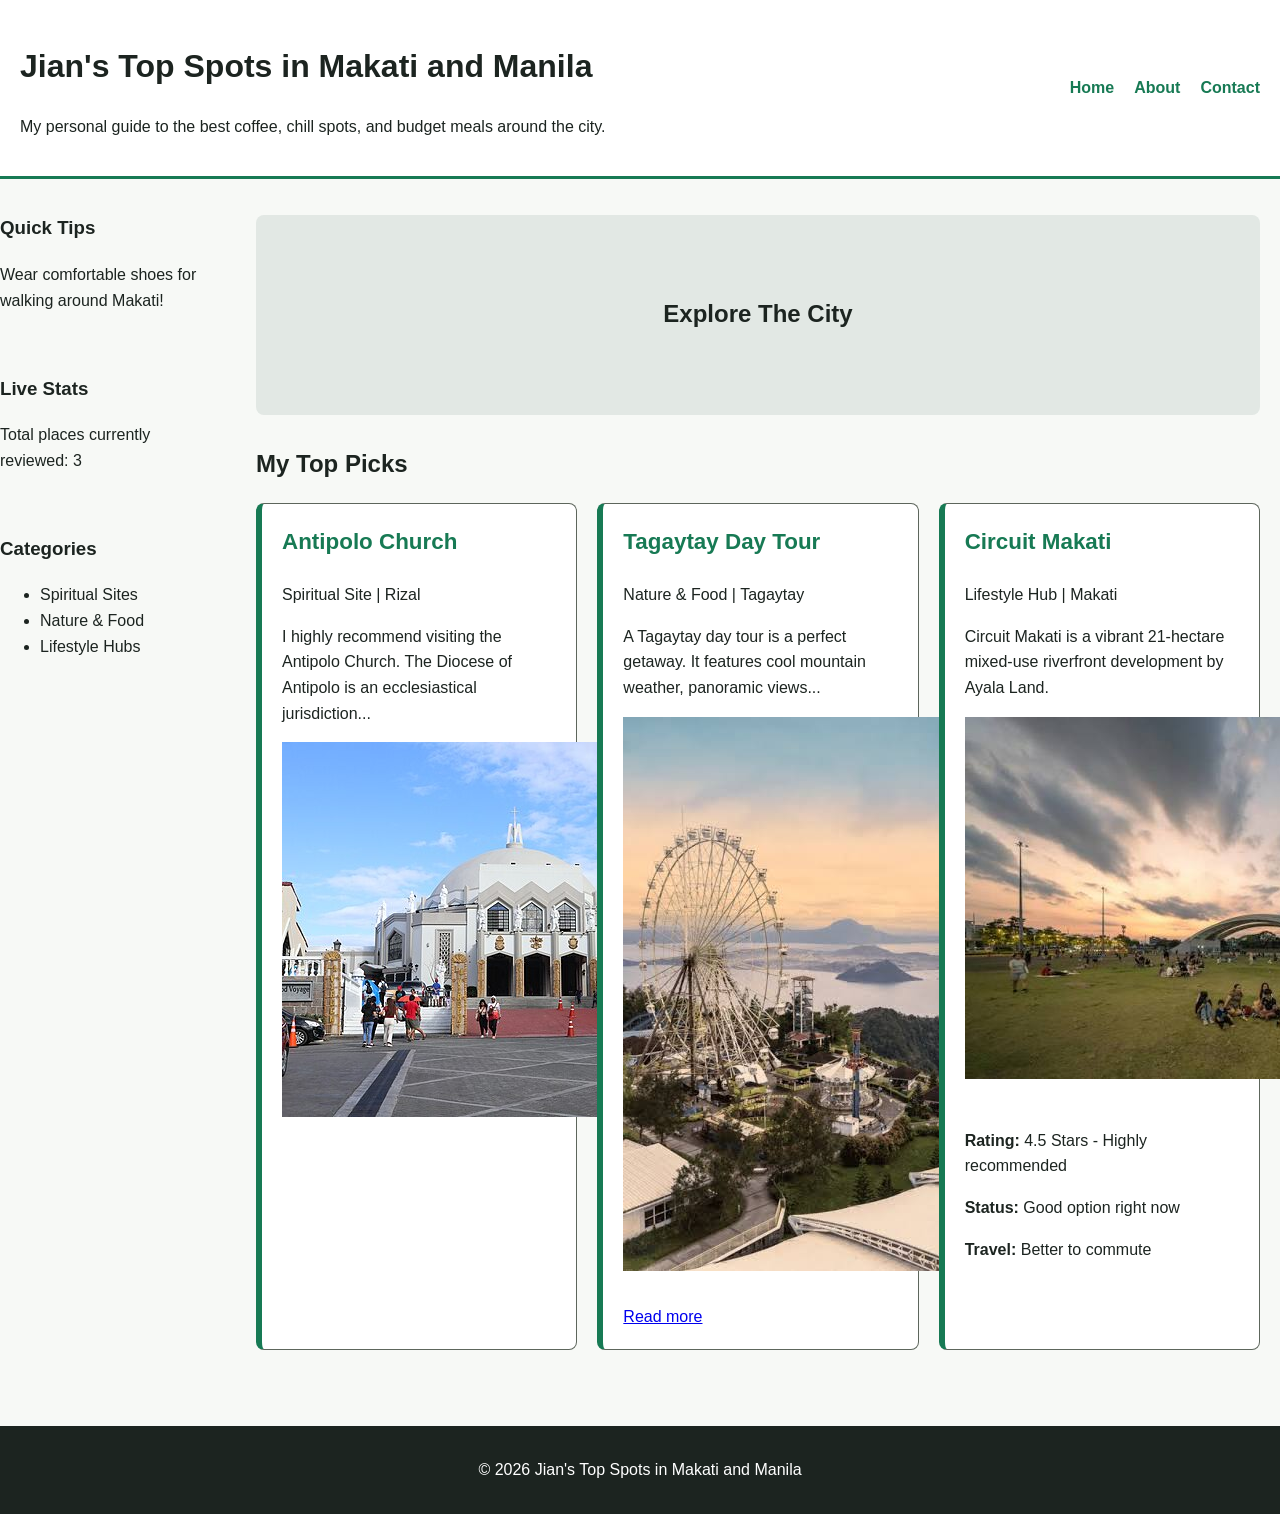
==== commit 9d20accb: "Added JS logic decisions to guide" ====
--- a/index.html
+++ b/index.html
@@ -76,6 +76,10 @@
                         <p>Lifestyle Hub | Makati</p>
                         <p>Circuit Makati is a vibrant 21-hectare mixed-use riverfront development by Ayala Land.</p>
                         <img src="circuit.jpg" alt="Circuit Makati">
+                        <br><br>
+                        <p><strong>Rating:</strong> <span id="circuit-rating"></span></p>
+                        <p><strong>Status:</strong> <span id="circuit-budget"></span></p>
+                        <p><strong>Travel:</strong> <span id="circuit-distance"></span></p>
                     </article>
                     
                 </div>
